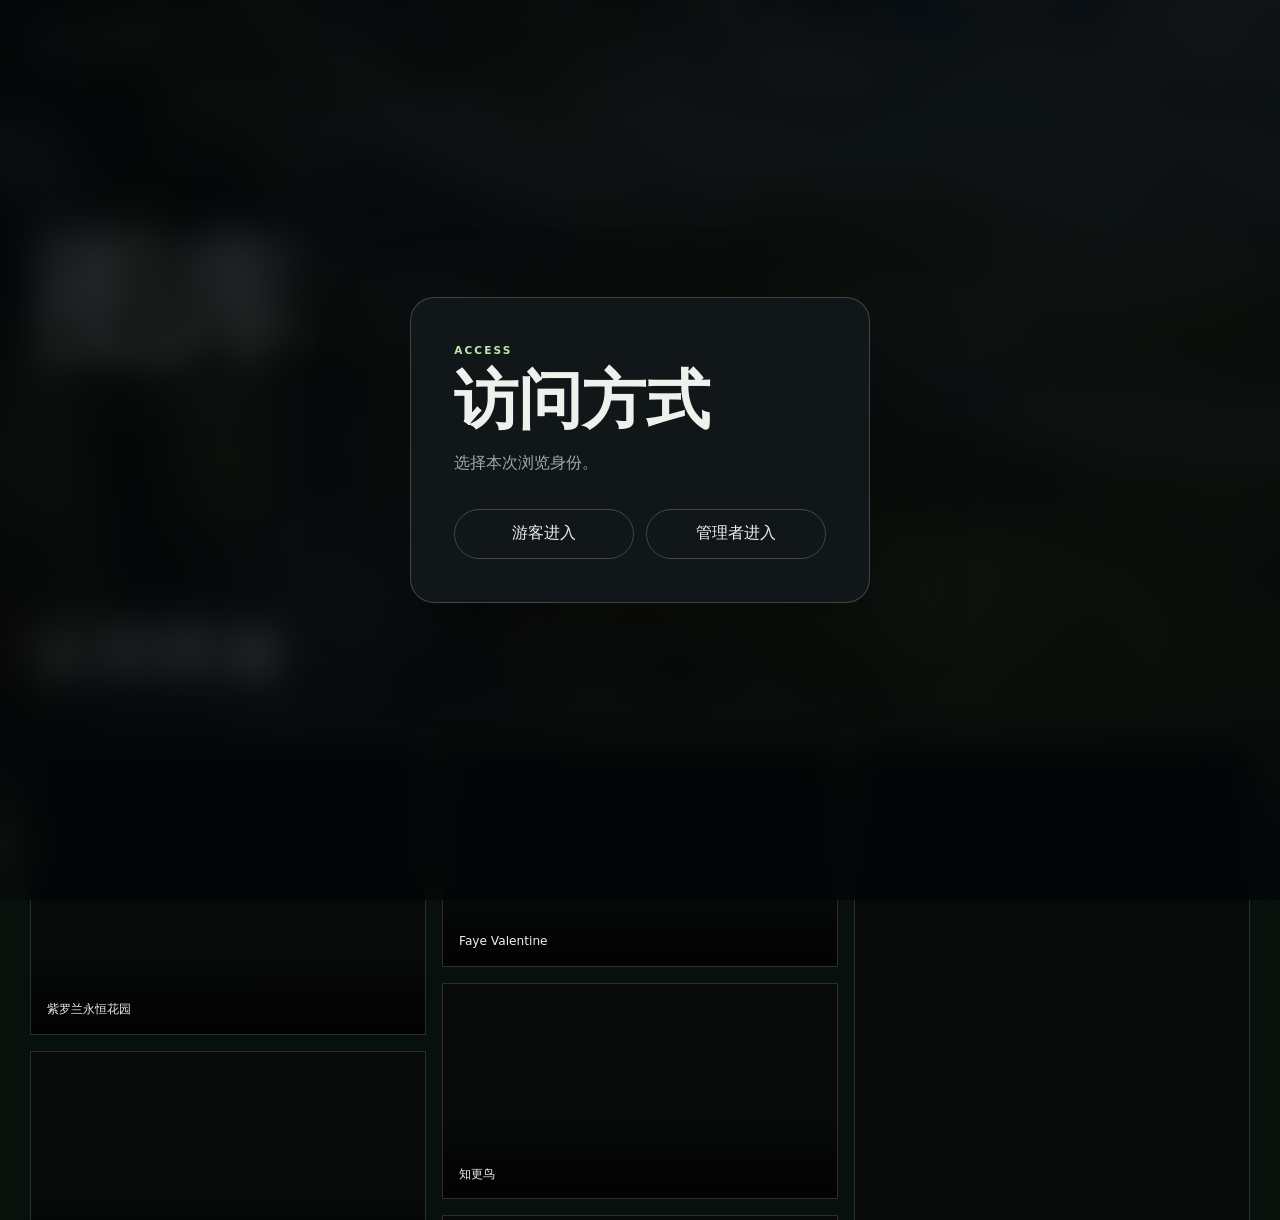
==== gallery/index.html @ 700ce8b9 "Build the photo wall, gallery, settings, and weekly plan" ====
<!doctype html>
<html lang="zh-CN">
<head>
  <meta charset="utf-8">
  <meta name="viewport" content="width=device-width, initial-scale=1">
  <meta name="referrer" content="no-referrer">
  <meta name="theme-color" content="#08100c">
  <meta http-equiv="Content-Security-Policy" content="default-src 'self'; img-src 'self' data: blob:; style-src 'self'; script-src 'self'; connect-src 'self' https://api.github.com; object-src 'none'; base-uri 'self'; form-action 'self'; frame-ancestors 'none'">
  <title>图库 · I3oyCHEN</title>
  <link rel="icon" href="../assets/favicon.svg" type="image/svg+xml">
  <link rel="stylesheet" href="../assets/auth.css">
  <link rel="stylesheet" href="../assets/portal.css">
</head>
<body>
  <a class="skip-link" href="#gallery-main">跳到图库</a>
  <header class="portal-header">
    <a class="brand" href="../index.html"><span class="brand-mark">I3</span><span><strong>I3oyCHEN</strong><small>Personal archive</small></span></a>
    <nav class="portal-nav" aria-label="分组入口">
      <a href="../index.html">首页</a>
      <a href="../moments/yes-minister.html">图片与台词</a>
      <a href="../plans/index.html">计划</a>
      <a href="../settings/index.html" data-manager-only hidden>设置</a>
    </nav>
    <button class="role-button" type="button" data-role-button>选择身份</button>
  </header>

  <section class="page-hero">
    <p class="kicker">IMAGE ARCHIVE</p>
    <h1>图库</h1>
    <p>画面、封面、人物与航天图像。</p>
  </section>

  <main class="portal-main" id="gallery-main">
    <section class="admin-panel" data-manager-only hidden aria-labelledby="upload-title">
      <h2 id="upload-title">添加图片</h2>
      <p>从设备选择图片，保存后会加入图库；勾选照片墙后也会出现在首页。</p>
      <form id="upload-form">
        <div class="form-grid">
          <div class="field">
            <label for="image-title">名称</label>
            <input id="image-title" name="title" required maxlength="80">
          </div>
          <div class="field">
            <label for="image-file">图片文件</label>
            <input id="image-file" name="image" type="file" accept="image/jpeg,image/png,image/webp" required>
          </div>
          <label class="check-field field--wide"><input id="image-wall" name="wall" type="checkbox" checked> 同时加入首页照片墙</label>
        </div>
        <div class="button-row">
          <button class="button button--primary" type="submit">保存到图库</button>
          <a class="button" href="../settings/index.html#github">GitHub 连接</a>
        </div>
        <p class="form-status" id="upload-status" role="status" aria-live="polite"></p>
      </form>
    </section>

    <div class="section-heading">
      <h2>全部图像</h2>
      <p id="gallery-count"></p>
    </div>
    <section class="gallery-grid" id="gallery-grid" aria-live="polite"></section>
  </main>

  <dialog class="lightbox" id="lightbox">
    <button class="lightbox-close" type="button" aria-label="关闭">×</button>
    <img id="lightbox-image" alt="">
    <p id="lightbox-caption"></p>
  </dialog>

  <footer class="portal-footer"><span>I3oyCHEN · 图库</span><a href="../index.html">返回首页 ↑</a></footer>
  <script src="../content/inner-way.enc.js"></script>
  <script src="../assets/auth.js"></script>
  <script src="../assets/theme.js"></script>
  <script src="../assets/github-admin.js"></script>
  <script src="../assets/gallery.js"></script>
</body>
</html>
---- assets/auth.css ----
.role-dialog[hidden] { display: none !important; }
.role-dialog { position: fixed; inset: 0; z-index: 100; display: grid; place-items: center; padding: 20px; background: rgba(3,5,7,.84); backdrop-filter: blur(18px); }
.role-panel { position: relative; width: min(100%, 460px); padding: clamp(1.6rem,5vw,2.7rem); border: 1px solid rgba(255,255,255,.2); border-radius: 24px; background: #111719; box-shadow: 0 30px 90px rgba(0,0,0,.45); color: #eef2ed; }
.role-panel .role-kicker { margin: 0 0 .5rem; color: #bde8b0; font-size: .66rem; font-weight: 750; letter-spacing: .2em; }
.role-panel h2 { margin: 0; font: 700 clamp(2.4rem,8vw,4rem)/1.05 Georgia,"Songti SC",serif; }
.role-panel > p { color: #9ca8a2; }
.role-options { display: grid; grid-template-columns: 1fr 1fr; gap: .75rem; margin-top: 2rem; }
.role-options button,.manager-form button { min-height: 50px; border: 1px solid rgba(255,255,255,.2); border-radius: 999px; background: transparent; color: inherit; cursor: pointer; font: inherit; }
.role-options button:hover,.manager-form button:hover { border-color: #bde8b0; background: #bde8b0; color: #0b100d; }
.manager-form { margin-top: 1rem; }
.manager-form label { display: block; margin-bottom: .45rem; color: #9ca8a2; font-size: .72rem; }
.manager-row { display: grid; grid-template-columns: 1fr auto; gap: .55rem; }
.manager-row input { min-width: 0; padding: .8rem 1rem; border: 1px solid rgba(255,255,255,.22); border-radius: 999px; background: rgba(255,255,255,.05); color: inherit; font: inherit; letter-spacing: .2em; }
.manager-row button { min-width: 92px; }
.manager-status { min-height: 1.5rem; margin: .7rem 0 0; color: #e99b9b; font-size: .72rem; }
.role-close { position: absolute; right: 1rem; top: 1rem; width: 36px; height: 36px; border: 1px solid rgba(255,255,255,.2); border-radius: 50%; background: transparent; color: inherit; cursor: pointer; }
@media (max-width: 520px) { .role-options { grid-template-columns: 1fr; } }
---- assets/portal.css ----
:root{--paper:#edf1ed;--muted:#9da7a1;--line:rgba(255,255,255,.15);--mint:#c9f5bd;--ink:#090d0b;--panel:rgba(13,20,16,.84);--site-background-image:linear-gradient(140deg,#14271f,#080b09);--site-overlay:.7;--width:1220px;color-scheme:dark;font-family:Inter,ui-sans-serif,system-ui,-apple-system,BlinkMacSystemFont,"Segoe UI","Microsoft YaHei",sans-serif}*{box-sizing:border-box}html{scroll-behavior:smooth}body{margin:0;min-width:320px;color:var(--paper);background:#08100c;line-height:1.65}body::before{content:"";position:fixed;inset:0;z-index:-2;background:var(--site-background-image) center/cover no-repeat}body::after{content:"";position:fixed;inset:0;z-index:-1;background:rgba(4,8,6,var(--site-overlay));backdrop-filter:blur(20px)}a{color:inherit;text-decoration:none}button,input,select,textarea{color:inherit;font:inherit}[hidden]{display:none!important}:focus-visible{outline:2px solid var(--mint);outline-offset:4px}.skip-link{position:fixed;top:-60px;left:14px;z-index:50;padding:.65rem .9rem;background:var(--mint);color:var(--ink)}.skip-link:focus{top:14px}
.portal-header{position:relative;z-index:20;display:grid;grid-template-columns:1fr auto 1fr;align-items:center;width:min(calc(100% - 48px),var(--width));min-height:82px;margin:0 auto;border-bottom:1px solid var(--line)}.brand{display:inline-flex;align-items:center;gap:.8rem;justify-self:start}.brand-mark{display:grid;place-items:center;width:40px;height:40px;border:1px solid rgba(255,255,255,.4);border-radius:11px;color:var(--mint);font-weight:800}.brand strong,.brand small{display:block}.brand strong{font-size:.8rem;letter-spacing:.08em}.brand small{color:rgba(255,255,255,.52);font-size:.58rem;letter-spacing:.14em;text-transform:uppercase}.portal-nav{display:flex;gap:1.25rem}.portal-nav a{color:rgba(255,255,255,.68);font-size:.7rem}.portal-nav a:hover{color:var(--mint)}.role-button{justify-self:end;padding:.55rem .9rem;border:1px solid rgba(255,255,255,.25);border-radius:999px;background:transparent;cursor:pointer;font-size:.68rem}.role-button:hover{border-color:var(--mint)}
.page-hero{width:min(calc(100% - 48px),var(--width));margin:0 auto;padding:clamp(5rem,10vw,9rem) 0 clamp(4rem,8vw,7rem);border-bottom:1px solid var(--line)}.kicker{margin:0 0 .9rem;color:var(--mint);font-size:.66rem;font-weight:760;letter-spacing:.22em;text-transform:uppercase}.page-hero h1{margin:0;font:700 clamp(4rem,11vw,9rem)/.88 Georgia,"Songti SC",serif;letter-spacing:-.065em}.page-hero>p:last-child{max-width:650px;margin:1.5rem 0 0;color:var(--muted)}.portal-main{width:min(calc(100% - 48px),var(--width));margin:0 auto;padding:clamp(4rem,8vw,7rem) 0}.section-heading{display:flex;justify-content:space-between;align-items:end;gap:2rem;padding-bottom:1.5rem;border-bottom:1px solid var(--line)}.section-heading h2{margin:0;font:700 clamp(2rem,5vw,4rem)/1 Georgia,"Songti SC",serif}.section-heading p{margin:0;color:var(--muted);font-size:.75rem}.portal-footer{display:flex;justify-content:space-between;gap:2rem;padding:2rem max(24px,calc((100% - var(--width))/2));border-top:1px solid var(--line);color:#737d76;font-size:.68rem}
.gallery-grid{columns:3 280px;column-gap:1rem;margin-top:2rem}.gallery-card{position:relative;break-inside:avoid;margin:0 0 1rem;overflow:hidden;border:1px solid var(--line);background:#070a08;cursor:zoom-in}.gallery-card img{display:block;width:100%;height:auto;transition:transform .5s ease,filter .5s ease}.gallery-card:hover img{transform:scale(1.025);filter:brightness(.78)}.gallery-card figcaption{position:absolute;inset:auto 0 0;padding:2.6rem 1rem .9rem;background:linear-gradient(transparent,rgba(0,0,0,.82));font-size:.76rem}.lightbox{width:min(94vw,1200px);max-width:none;padding:0;border:1px solid rgba(255,255,255,.2);background:#030504;color:#fff}.lightbox::backdrop{background:rgba(0,0,0,.9);backdrop-filter:blur(8px)}.lightbox img{display:block;width:100%;max-height:86vh;object-fit:contain}.lightbox p{margin:.7rem 1rem 1rem;color:var(--muted)}.lightbox-close{position:absolute;right:.7rem;top:.7rem;width:40px;height:40px;border:1px solid rgba(255,255,255,.55);border-radius:50%;background:rgba(0,0,0,.58);cursor:pointer}.admin-panel,.settings-card,.schedule-tools,.access-card{margin:2rem 0;padding:1.5rem;border:1px solid var(--line);border-radius:18px;background:var(--panel)}.admin-panel h2,.settings-card h2,.access-card h2{margin:0 0 .6rem;font:700 1.7rem/1.2 Georgia,"Songti SC",serif}.admin-panel>p,.settings-card>p,.access-card>p{color:var(--muted);font-size:.78rem}.form-grid{display:grid;grid-template-columns:repeat(2,minmax(0,1fr));gap:1rem}.field label{display:block;margin-bottom:.4rem;color:var(--muted);font-size:.7rem}.field input,.field select,.field textarea{width:100%;min-height:45px;padding:.65rem .8rem;border:1px solid rgba(255,255,255,.2);border-radius:10px;background:rgba(255,255,255,.05)}.field--wide{grid-column:1/-1}.check-field{display:flex;align-items:center;gap:.55rem}.button-row{display:flex;flex-wrap:wrap;gap:.65rem;margin-top:1.2rem}.button{display:inline-flex;align-items:center;justify-content:center;min-height:42px;padding:.55rem 1rem;border:1px solid rgba(255,255,255,.24);border-radius:999px;background:transparent;cursor:pointer}.button--primary,.button:hover{border-color:var(--mint);background:var(--mint);color:var(--ink)}.form-status{min-height:1.4rem;margin:.8rem 0 0;color:var(--mint);font-size:.72rem}.form-status.is-error{color:#eaa0a0}.token-note{color:var(--muted);font-size:.7rem}
.settings-grid{display:grid;grid-template-columns:repeat(2,minmax(0,1fr));gap:1rem}.preview-box{min-height:210px;border:1px solid var(--line);border-radius:14px;background:var(--site-background-image) center/cover no-repeat;box-shadow:inset 0 0 0 999px rgba(4,8,6,var(--site-overlay))}.range-row{display:grid;grid-template-columns:1fr auto;gap:.8rem;align-items:center}.range-row output{min-width:3rem;text-align:right;color:var(--mint)}
.schedule-wrap{margin-top:2rem;overflow-x:auto;border:1px solid var(--line);border-radius:16px;background:rgba(7,11,8,.76)}.schedule-table{width:100%;min-width:1040px;border-collapse:collapse;table-layout:fixed}.schedule-table th,.schedule-table td{padding:.8rem;border-right:1px solid var(--line);border-bottom:1px solid var(--line);vertical-align:top}.schedule-table th{color:var(--mint);font-size:.72rem}.schedule-table th:first-child{width:130px}.schedule-table td{height:96px;color:#d7ddd8;font-size:.76rem}.schedule-table td strong{display:block;margin-bottom:.35rem;color:var(--paper)}.schedule-table small{color:var(--muted)}.schedule-table input{width:100%;margin:.2rem 0;padding:.35rem .45rem;border:1px solid rgba(255,255,255,.18);border-radius:6px;background:rgba(255,255,255,.05);font-size:.72rem}.schedule-note{margin:1.5rem 0 0;color:var(--muted);font-size:.72rem}
@media(max-width:820px){.portal-header{width:calc(100% - 32px);grid-template-columns:1fr auto;min-height:70px}.portal-nav{position:absolute;left:0;right:0;top:70px;justify-content:flex-start;gap:1rem;padding:.65rem 0;overflow-x:auto;border-bottom:1px solid var(--line)}.page-hero{width:calc(100% - 32px);padding-top:7rem}.portal-main{width:calc(100% - 32px)}.section-heading{align-items:flex-start;flex-direction:column}.form-grid,.settings-grid{grid-template-columns:1fr}.field--wide{grid-column:auto}.portal-footer{flex-direction:column;padding-inline:16px}}
@media(prefers-reduced-motion:reduce){html{scroll-behavior:auto}*,*::before,*::after{transition-duration:.01ms!important}}
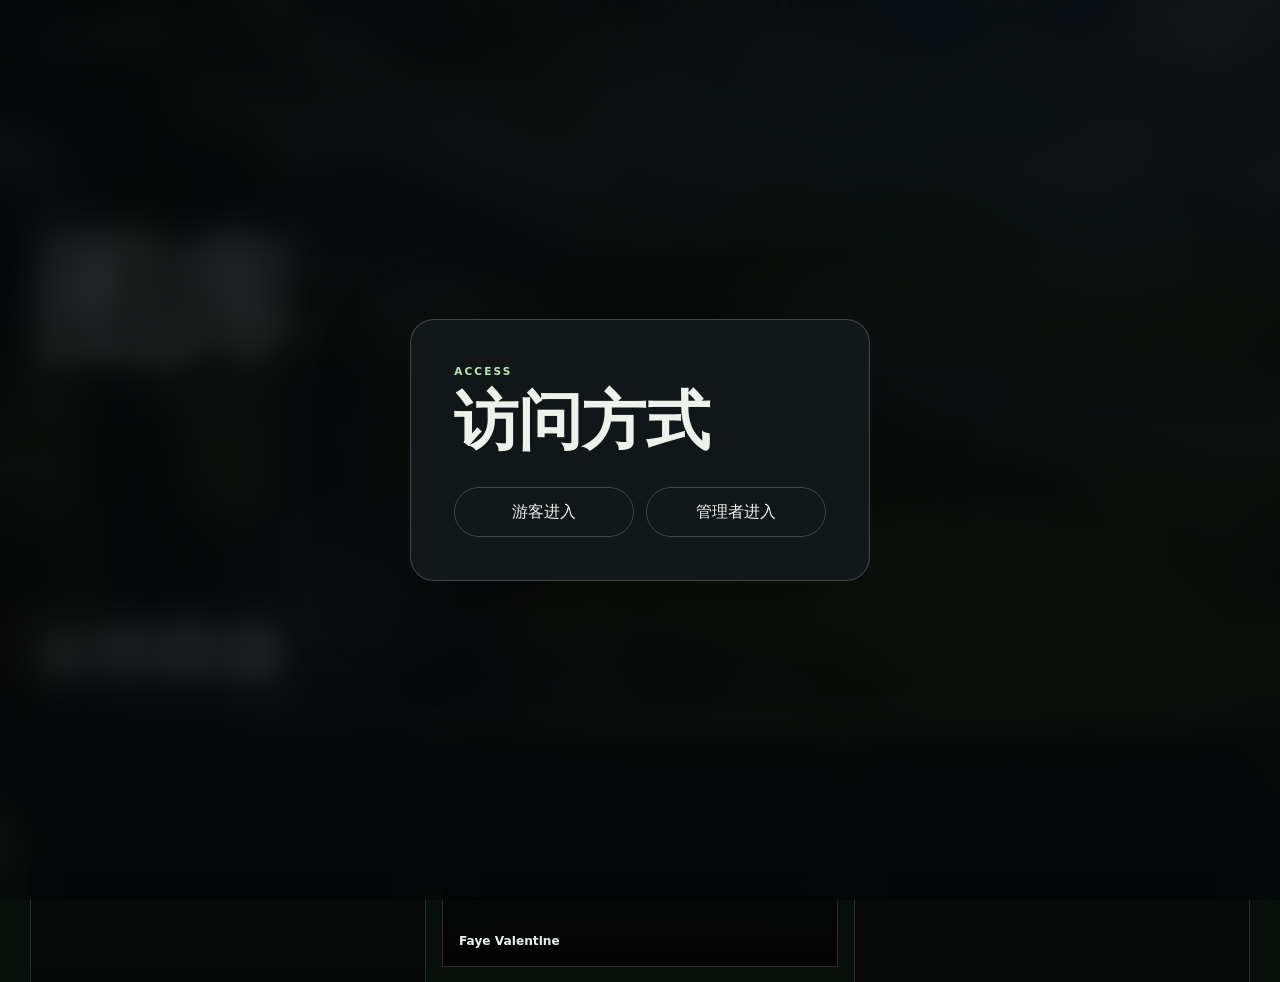
==== commit d8a58a77: "Refine the gallery wall and make plans flexible" ====
--- a/gallery/index.html
+++ b/gallery/index.html
@@ -10,6 +10,7 @@
   <link rel="icon" href="../assets/favicon.svg" type="image/svg+xml">
   <link rel="stylesheet" href="../assets/auth.css">
   <link rel="stylesheet" href="../assets/portal.css">
+  <link rel="stylesheet" href="../assets/editor.css">
 </head>
 <body>
   <a class="skip-link" href="#gallery-main">跳到图库</a>
@@ -17,7 +18,7 @@
     <a class="brand" href="../index.html"><span class="brand-mark">I3</span><span><strong>I3oyCHEN</strong><small>Personal archive</small></span></a>
     <nav class="portal-nav" aria-label="分组入口">
       <a href="../index.html">首页</a>
-      <a href="../moments/yes-minister.html">图片与台词</a>
+      <a href="../moments/index.html">台词</a>
       <a href="../plans/index.html">计划</a>
       <a href="../settings/index.html" data-manager-only hidden>设置</a>
     </nav>
@@ -54,6 +55,15 @@
       </form>
     </section>
 
+    <section class="admin-panel" data-manager-only hidden aria-labelledby="manage-gallery-title">
+      <h2 id="manage-gallery-title">整理图库</h2>
+      <p>直接修改每张图片下方的名称、备注和照片墙状态。</p>
+      <div class="button-row">
+        <button class="button button--primary" id="save-gallery" type="button">发布图库信息</button>
+      </div>
+      <p class="form-status" id="gallery-status" role="status" aria-live="polite"></p>
+    </section>
+
     <div class="section-heading">
       <h2>全部图像</h2>
       <p id="gallery-count"></p>
@@ -68,7 +78,7 @@
   </dialog>
 
   <footer class="portal-footer"><span>I3oyCHEN · 图库</span><a href="../index.html">返回首页 ↑</a></footer>
-  <script src="../content/inner-way.enc.js"></script>
+  <script src="../content/auth-config.js"></script>
   <script src="../assets/auth.js"></script>
   <script src="../assets/theme.js"></script>
   <script src="../assets/github-admin.js"></script>
--- a/assets/editor.css
+++ b/assets/editor.css
@@ -0,0 +1,15 @@
+.gallery-card.is-editable { cursor: default; }
+.gallery-card.is-editable figcaption { position: relative; padding: .8rem 1rem; background: #070a08; }
+.gallery-caption-title { display: block; }
+.gallery-caption-note { display: block; margin-top: .2rem; color: rgba(255,255,255,.66); font-size: .67rem; }
+.gallery-editor { position: relative; z-index: 2; display: grid; gap: .65rem; padding: 1rem; border-top: 1px solid var(--line); background: #0a0f0c; }
+.gallery-editor label { display: grid; gap: .3rem; color: var(--muted); font-size: .65rem; }
+.gallery-editor input[type="text"],.gallery-editor textarea { width: 100%; padding: .55rem .65rem; border: 1px solid rgba(255,255,255,.2); border-radius: 8px; background: rgba(255,255,255,.05); color: var(--paper); resize: vertical; }
+.gallery-editor .wall-check { display: flex; grid-template-columns: none; align-items: center; gap: .5rem; }
+.schedule-table textarea { width: 100%; min-height: 72px; padding: .45rem .5rem; border: 1px solid rgba(255,255,255,.18); border-radius: 6px; background: rgba(255,255,255,.05); color: inherit; font: inherit; resize: vertical; }
+.schedule-table th:first-child { width: 210px; }
+.slot-editor { display: grid; gap: .35rem; }
+.slot-times { display: grid; grid-template-columns: 1fr 1fr; gap: .35rem; }
+.slot-actions { display: flex; flex-wrap: wrap; gap: .3rem; margin-top: .45rem; }
+.slot-actions button { padding: .25rem .45rem; border: 1px solid rgba(255,255,255,.2); border-radius: 6px; background: transparent; color: var(--muted); cursor: pointer; font-size: .62rem; }
+.slot-actions button:hover { border-color: var(--mint); color: var(--mint); }
